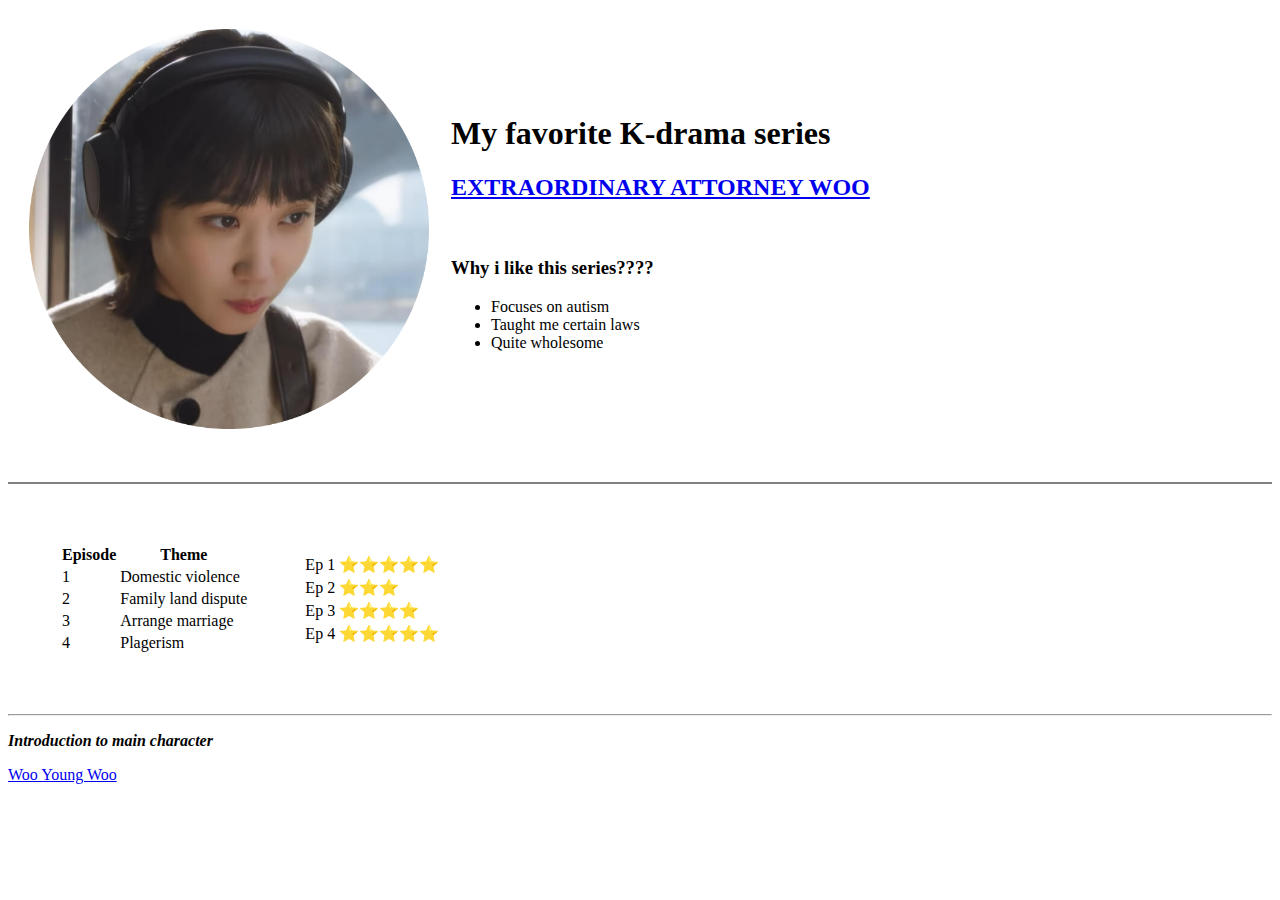
==== index.html @ 518e0877 "Add initial eaw website files" ====
<!DOCTYPE html>
<html lang="en" dir="ltr">
  <head>
    <meta charset="utf-8">
    <title> Abhishek personal website</title>
  </head>
  <body>
    <table cellspacing="20">
      <tr>

      <td>  <img src="extraordinary.png.png" width="400"height="400"alt="attorney woo's bff"></td>
      <td><h1> My favorite K-drama series</h1>
      <h2><a href="https://www.netflix.com/in/title/81518991">EXTRAORDINARY ATTORNEY WOO</a></h2>
      <br>
      <h3>Why i like this series????</h3>
      <ul>
        <li>Focuses on autism</li>
        <li>Taught me certain laws</li>
        <li>Quite wholesome</li>
      </ul></td>
      <tr>

      </tr>
    </table>
    <hr noshade>

<table cellspacing=50>
  <tr>
    <td><table>
      <thead>
        <th>Episode</th>
        <th>Theme</th>
      </thead>
      <tbody>


      <tr>
        <td> 1 </td>
        <td>Domestic violence</td>

      </tr>
      <tr>
        <td> 2 </td>
        <td>Family land dispute</td>
      </tr>
      <tr>
        <td> 3 </td>
        <td>Arrange marriage</td>
      </tr>

      <tr>
        <td> 4 </td>
        <td>Plagerism</td>
        </tbody>
      </tr>
    </table>
</td>
    <td> <table>
      <tr>
        <td>Ep 1</td>
        <td>⭐⭐⭐⭐⭐</td>
      </tr>
      <tr>
        <td>Ep 2</td>
        <td>⭐⭐⭐</td>
      </tr>
      <tr>
        <td>Ep 3</td>
        <td>⭐⭐⭐⭐</td>
      </tr>
      <tr>
        <td>Ep 4</td>
        <td>⭐⭐⭐⭐⭐</td>
      </tr>
    </table></td>
  </tr>
</table>



<hr>
<p><b><i>Introduction to main character</b></i></p>
<a href="wooyoungwoo.html">Woo Young Woo</a>
  </body>

</html>
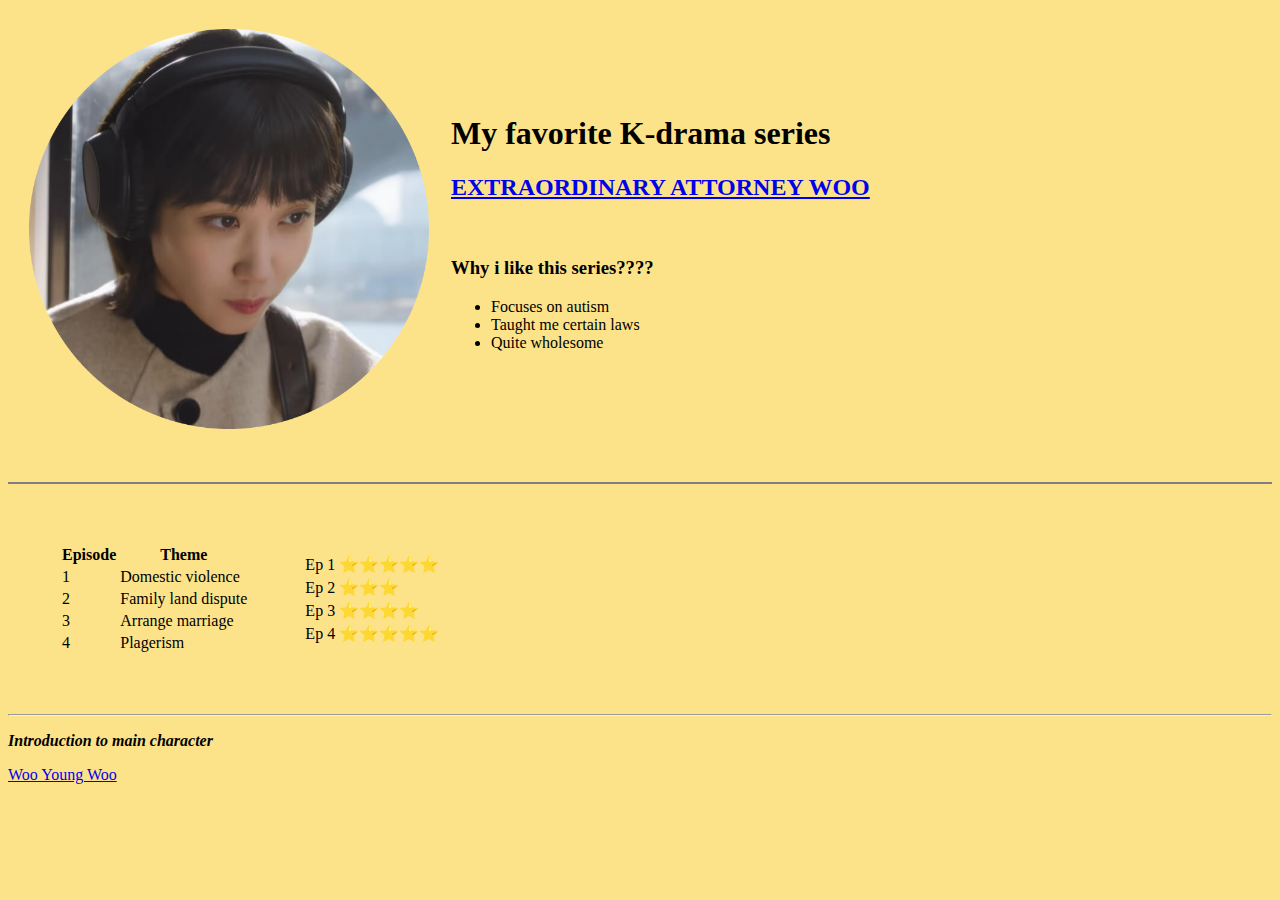
==== commit 647d9bb2: "added background color" ====
--- a/index.html
+++ b/index.html
@@ -3,6 +3,14 @@
   <head>
     <meta charset="utf-8">
     <title> Abhishek personal website</title>
+    <style>
+    body{
+      background-color: #FCE38A;;
+}
+hr{
+  background-color: white;
+}
+    </style>
   </head>
   <body>
     <table cellspacing="20">
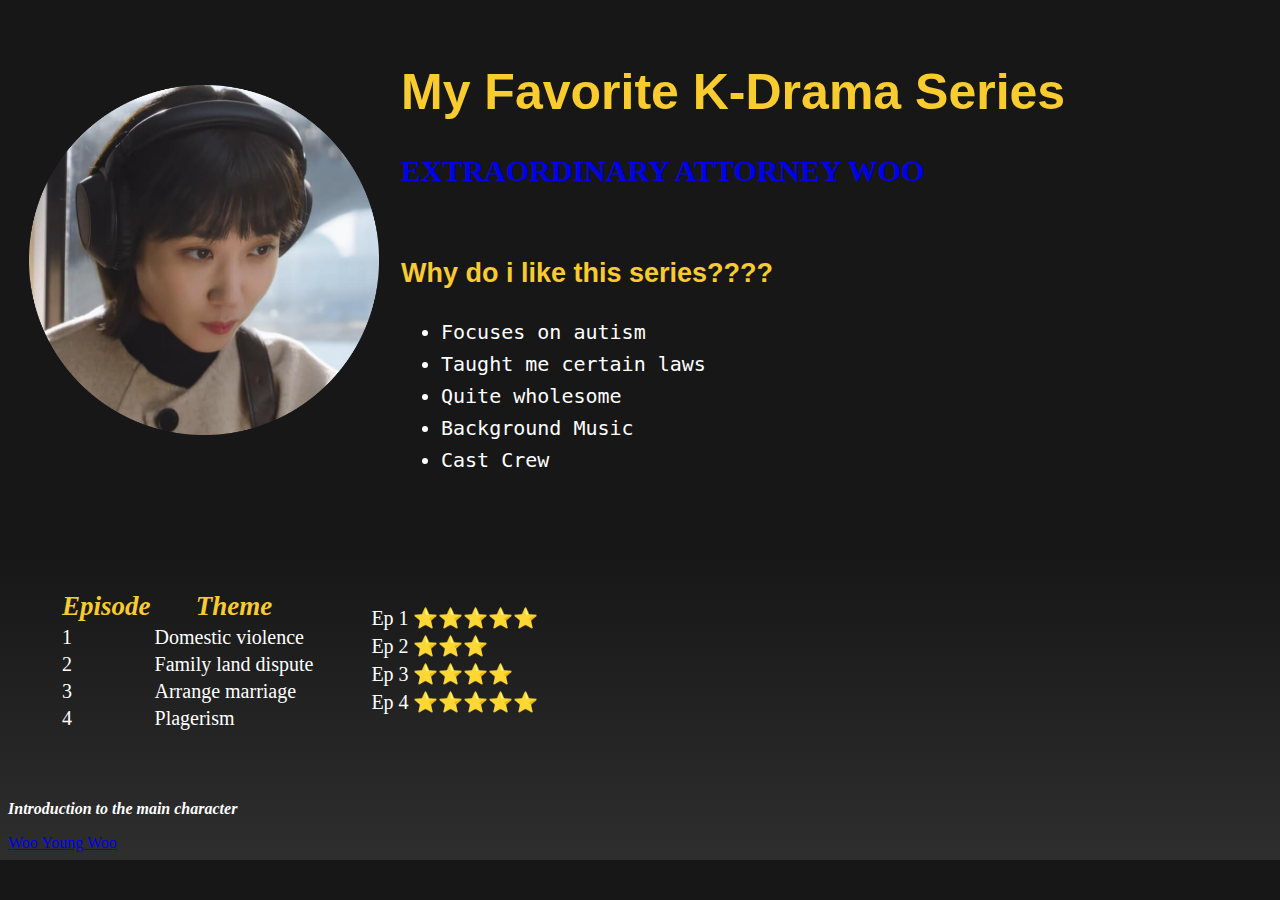
==== commit 03da82c9: "firstcommit" ====
--- a/index.html
+++ b/index.html
@@ -3,39 +3,36 @@
   <head>
     <meta charset="utf-8">
     <title> Abhishek personal website</title>
-    <style>
-    body{
-      background-color: #FCE38A;;
-}
-hr{
-  background-color: white;
-}
-    </style>
+<link rel="stylesheet" href="css/styles.css">
   </head>
-  <body>
+  <body text= "white">
     <table cellspacing="20">
       <tr>
 
-      <td>  <img src="extraordinary.png.png" width="400"height="400"alt="attorney woo's bff"></td>
-      <td><h1> My favorite K-drama series</h1>
-      <h2><a href="https://www.netflix.com/in/title/81518991">EXTRAORDINARY ATTORNEY WOO</a></h2>
+      <td>  <img src="extraordinary.png.png" width="350"height="350"alt="attorney woo's bff"></td>
+
+      <td><h1>  My Favorite K-Drama Series</h1>
+      <h2><a class="photu"href="https://www.netflix.com/in/title/81518991">EXTRAORDINARY ATTORNEY WOO</a></h2>
       <br>
-      <h3>Why i like this series????</h3>
-      <ul>
+      <h3><font face="helvetica"> Why do i like this series????</h3>
+      <ul class="reason">
         <li>Focuses on autism</li>
         <li>Taught me certain laws</li>
         <li>Quite wholesome</li>
+        <li>Background Music</li>
+        <li>Cast Crew</li>
+
       </ul></td>
       <tr>
 
       </tr>
     </table>
-    <hr noshade>
 
-<table cellspacing=50>
+
+<table class="stars" cellspacing=50>
   <tr>
     <td><table>
-      <thead>
+      <thead class="topic">
         <th>Episode</th>
         <th>Theme</th>
       </thead>
@@ -86,8 +83,7 @@
 
 
 
-<hr>
-<p><b><i>Introduction to main character</b></i></p>
+<p><b><i>Introduction to the main character</b></i></p>
 <a href="wooyoungwoo.html">Woo Young Woo</a>
   </body>
 
--- a/css/styles.css
+++ b/css/styles.css
@@ -0,0 +1,43 @@
+body
+  {background-image: linear-gradient(#171717 65%,#2E2E2E);
+}
+
+h1
+{ color: #F8CB2E;
+font-size: 50px;
+font-family: sans-serif;"arial"
+}
+
+
+h3
+{ color: #F8CB2E;
+  font-size: 27px;
+
+}
+
+h2
+{
+  font-family: cursive;
+  font-size: 30px;
+  color: #FF69B4;
+}
+
+.reason{
+
+font-size: 20px;
+font-family: monospace;
+line-height: 1.6;
+}
+
+.stars{
+  font-size: 20px;
+}
+
+.topic{
+  color: #F8CB2E;
+  font-style: oblique;
+  font-size: 27px;
+}
+.photu{
+  text-decoration: none;
+}
